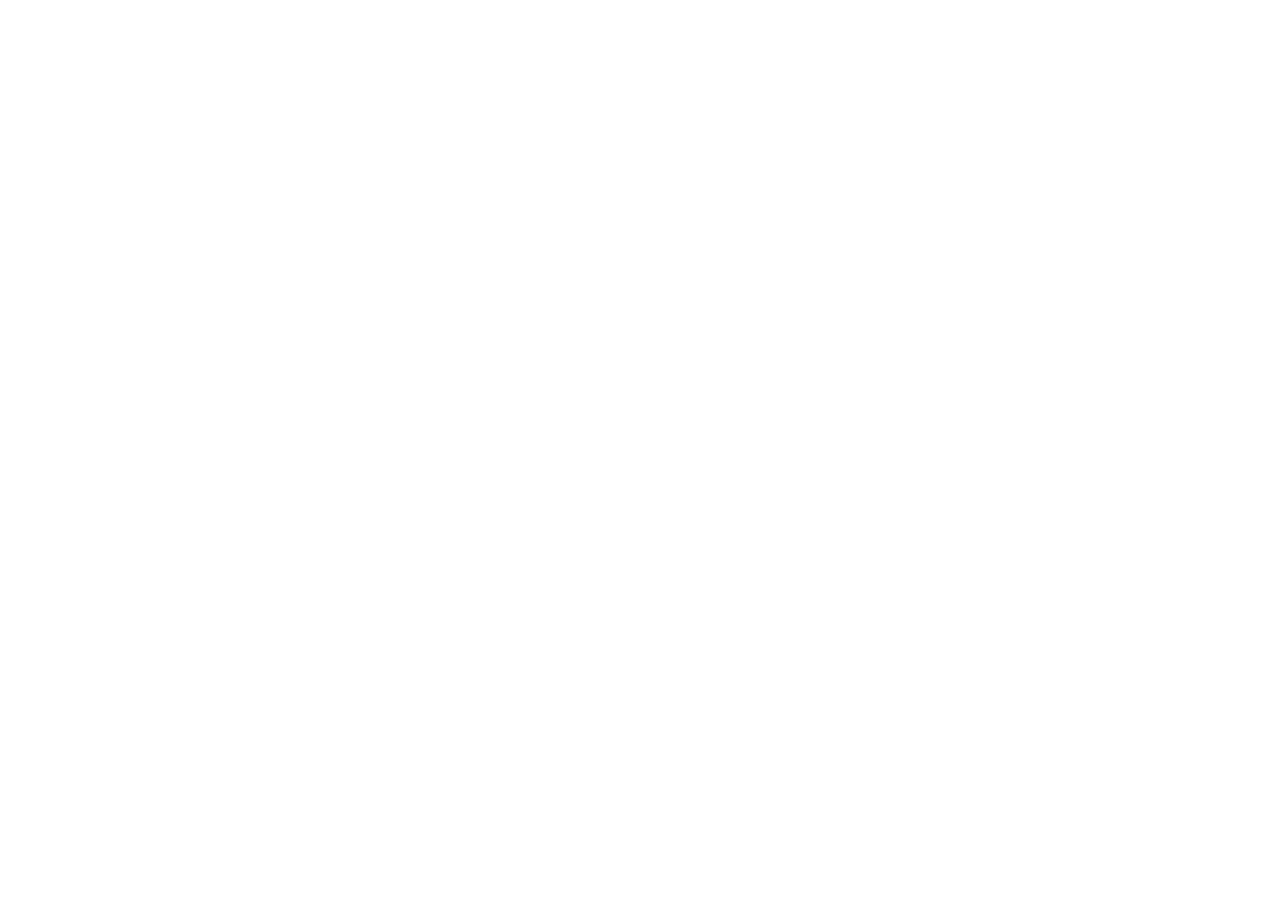
==== index.html @ ea05417e "Add index.html for redirect error reporting" ====
<!DOCTYPE html>
<html>
<head>
  <title>Rapporterede fejl - Forkert redirect fejl i Infor LN</title>

  <meta property="og:title" content="Infor LN - Forkert redirect fejl i Infor LN">
  <meta property="og:description" content="En velkendt fejl i Infor Ln inkluderer bl.a. forkert redirect i...">
  <meta property="og:image" content="https://play-lh.googleusercontent.com/cg4klGqYLRpo9GEycqsRXlKmGVylkoF8lX1LYaRFDRIEGtU6mHGDoJ_thYFuu93VuGA=w416-h235-rw">

  <meta http-equiv="refresh" content="0; https://i.etsystatic.com/22467704/r/il/b22258/2599921912/il_1080xN.2599921912_67as.jpg">
</head>
<body>
Redirecting...
</body>
</html>
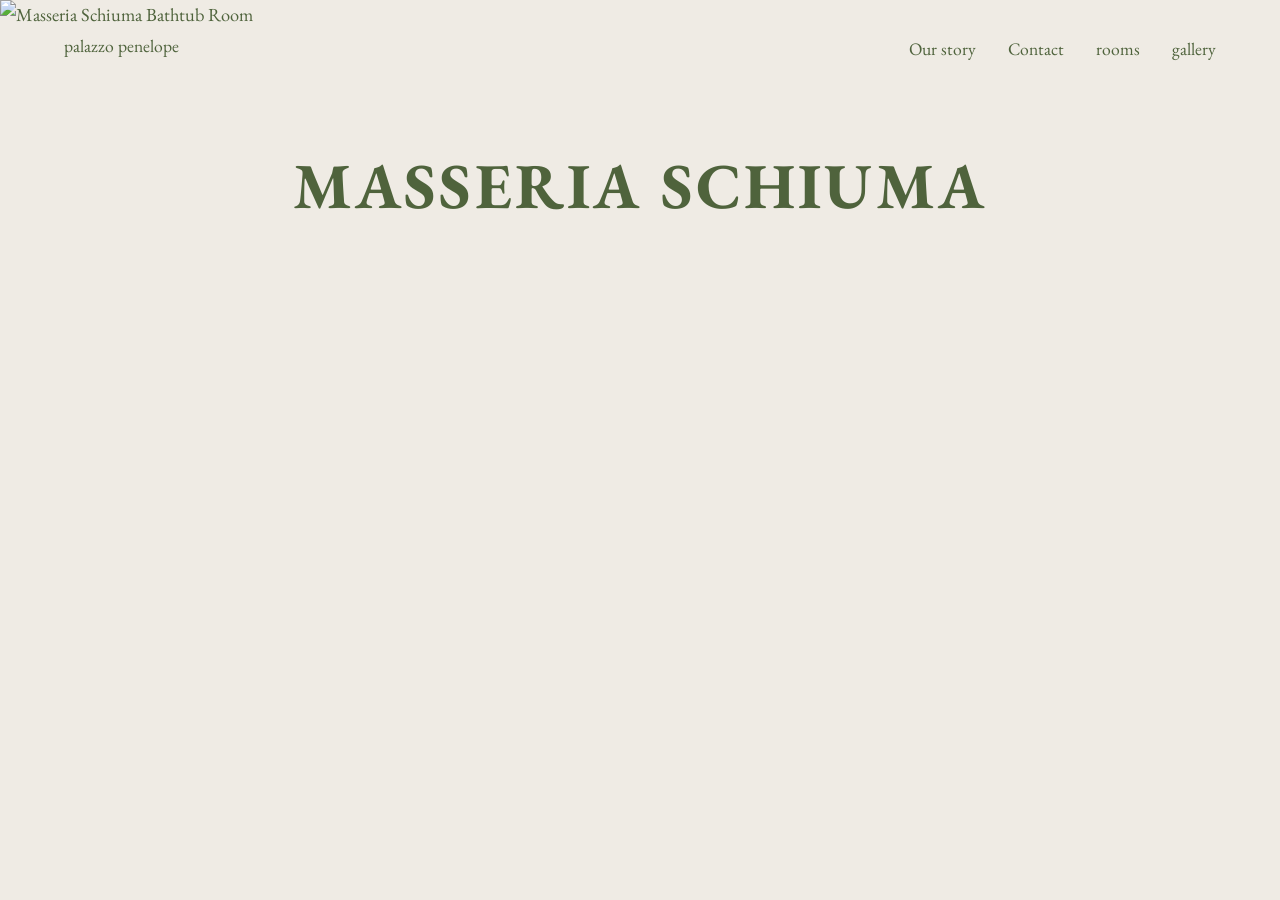
==== commit fd886440: "Add files via upload" ====
--- a/index.html
+++ b/index.html
@@ -1,15 +1,61 @@
-<!DOCTYPE html>
-<html>
-<head>
-  <title>Rapporterede fejl - Forkert redirect fejl i Infor LN</title>
-
-  <meta property="og:title" content="Infor LN - Forkert redirect fejl i Infor LN">
-  <meta property="og:description" content="En velkendt fejl i Infor Ln inkluderer bl.a. forkert redirect i...">
-  <meta property="og:image" content="https://play-lh.googleusercontent.com/cg4klGqYLRpo9GEycqsRXlKmGVylkoF8lX1LYaRFDRIEGtU6mHGDoJ_thYFuu93VuGA=w416-h235-rw">
-
-  <meta http-equiv="refresh" content="0; https://i.etsystatic.com/22467704/r/il/b22258/2599921912/il_1080xN.2599921912_67as.jpg">
-</head>
-<body>
-Redirecting...
-</body>
-</html>
+<!DOCTYPE html>
+<html lang="en">
+<head>
+    <meta charset="UTF-8">
+    <meta name="viewport" content="width=device-width, initial-scale=1.0">
+    <title>Masseria Schiuma</title>
+    <link rel="preconnect" href="https://fonts.googleapis.com">
+    <link rel="preconnect" href="https://fonts.gstatic.com" crossorigin>
+    <link href="https://fonts.googleapis.com/css2?family=EB+Garamond:ital,wght@0,400;0,500;1,400&display=swap" rel="stylesheet">
+    <link rel="stylesheet" href="style.css">
+</head>
+<body class="theme-transparent">
+    
+    <!-- Fullscreen background image mapped from your old source -->
+    <img src="img/batthtub.jpg" alt="Masseria Schiuma Bathtub Room" class="bg-fullscreen">
+
+    <header>
+        <a href="https://www.palazzopenelope.com/home" class="header-left">palazzo penelope</a>
+        
+        <!-- The center logo is omitted here because it is large in the main body -->
+
+        <nav>
+            <a href="our-story.html">Our story</a>
+            <a href="contact.html">Contact</a>
+            <a href="rooms.html">rooms</a>
+            <a href="gallery.html">gallery</a>
+        </nav>
+        <div class="hamburger" id="hamburger"><span></span><span></span><span></span></div>
+    </header>
+
+    <div class="mobile-drawer" id="mobile-drawer">
+        <a href="our-story.html" class="drawer-link">Our story</a>
+        <a href="contact.html" class="drawer-link">Contact</a>
+        <a href="rooms.html" class="drawer-link">rooms</a>
+        <a href="gallery.html" class="drawer-link">gallery</a>
+    </div>
+
+    <main>
+        <h1 class="hero-title"><b>Masseria Schiuma</b></h1>
+    </main>
+
+    
+    <script src="js/main.js"></script>
+    <script>
+        document.addEventListener('DOMContentLoaded', () => {
+            const hamburger = document.getElementById('hamburger');
+            const drawer = document.getElementById('mobile-drawer');
+
+            if (hamburger && drawer) {
+                hamburger.addEventListener('click', () => {
+                    hamburger.classList.toggle('active');
+                    drawer.classList.toggle('active');
+                    // Prevent background scrolling when menu is open
+                    document.body.style.overflow = drawer.classList.contains('active') ? 'hidden' : '';
+                });
+            }
+        });
+    </script>
+
+</body>
+</html>
--- a/style.css
+++ b/style.css
@@ -0,0 +1,299 @@
+/* =========================================
+   MASSERIA SCHIUMA - GLOBAL STYLESHEET
+   ========================================= */
+
+/* --- VARIABLES & BASE --- */
+:root {
+    --bg-green: #4f633c;
+    --text-white: #f4f0ec;
+    
+    --bg-beige: #efebe4;
+    --text-green: #4f633c;
+}
+
+body {
+    margin: 0;
+    padding: 0;
+    font-family: 'EB Garamond', serif;
+    font-size: 1.15rem;
+    line-height: 1.6;
+    background-color: var(--bg-green);
+    color: var(--text-white);
+    overflow-x: hidden;
+}
+
+/* --- THEMES --- */
+/* Rooms Theme Override */
+body.theme-beige {
+    background-color: var(--bg-beige);
+    color: var(--text-green);
+}
+
+/* Index Page Theme Override */
+body.theme-transparent {
+    background-color: var(--bg-beige);
+    color: var(--text-green);
+}
+
+.bg-fullscreen {
+    position: fixed;
+    top: 0;
+    left: 0;
+    width: 100%;
+    height: 100%;
+    object-fit: cover;
+    z-index: -1;
+}
+
+/* --- HEADER & NAVIGATION --- */
+header {
+    position: fixed;
+    top: 0;
+    left: 0;
+    width: 100%;
+    padding: 2rem 4rem;
+    box-sizing: border-box;
+    display: flex;
+    justify-content: space-between;
+    align-items: flex-start;
+    z-index: 900; /* Keeps header above the mobile drawer */
+    pointer-events: none; /* Allows clicking through empty space */
+}
+
+header > * {
+    pointer-events: auto; /* Makes the actual links/buttons clickable */
+}
+
+.header-left {
+    font-size: 1.1rem;
+    text-decoration: none;
+    color: inherit;
+    flex: 1;
+}
+
+.header-center-logo {
+    position: absolute;
+    left: 50%;
+    transform: translateX(-50%);
+    font-size: 1.4rem;
+    font-weight: 500;
+    letter-spacing: 0.1em;
+    text-transform: uppercase;
+    line-height: 1.2;
+    text-decoration: none;
+    color: inherit;
+    text-align: center;
+}
+
+nav {
+    display: flex;
+    gap: 2rem;
+    padding-top: 0.2rem;
+    flex: 1;
+    justify-content: flex-end;
+}
+
+nav a {
+    text-decoration: none;
+    color: inherit;
+    font-size: 1.1rem;
+    position: relative;
+    padding-bottom: 2px;
+    transition: opacity 0.3s ease;
+}
+
+nav a:hover { opacity: 0.7; }
+
+nav a.active::after {
+    content: '';
+    position: absolute;
+    bottom: -2px;
+    left: 0;
+    width: 100%;
+    height: 1px;
+    background-color: currentColor;
+}
+
+/* --- MOBILE DRAWER & HAMBURGER --- */
+.hamburger {
+    display: none;
+    flex-direction: column;
+    justify-content: space-between;
+    width: 28px;
+    height: 18px;
+    cursor: pointer;
+    z-index: 999;
+    margin-top: 0.2rem;
+}
+
+.hamburger span {
+    display: block;
+    height: 2px;
+    width: 100%;
+    background-color: currentColor;
+    transition: all 0.3s ease-in-out;
+    transform-origin: left center;
+}
+
+.hamburger.active span:nth-child(1) { transform: rotate(45deg); }
+.hamburger.active span:nth-child(2) { opacity: 0; }
+.hamburger.active span:nth-child(3) { transform: rotate(-45deg); }
+
+.mobile-drawer {
+    position: fixed;
+    top: 0;
+    left: 0;
+    width: 100%;
+    height: 100vh;
+    background-color: var(--bg-green);
+    color: var(--text-white);
+    z-index: 800;
+    display: flex;
+    flex-direction: column;
+    align-items: center;
+    justify-content: center;
+    gap: 2rem;
+    opacity: 0;
+    pointer-events: none;
+    transform: translateY(-100%);
+    transition: all 0.4s cubic-bezier(0.4, 0, 0.2, 1);
+}
+
+body.theme-beige .mobile-drawer,
+body.theme-transparent .mobile-drawer {
+    background-color: var(--bg-beige);
+    color: var(--text-green);
+}
+
+.mobile-drawer.active {
+    opacity: 1;
+    pointer-events: auto;
+    transform: translateY(0);
+}
+
+.drawer-link {
+    font-family: 'EB Garamond', serif;
+    font-size: 2rem;
+    color: inherit;
+    text-decoration: none;
+    text-transform: uppercase;
+    letter-spacing: 0.1em;
+}
+
+/* --- LAYOUTS & TYPOGRAPHY --- */
+.page-section {
+    padding: 150px 4rem 4rem;
+    max-width: 1200px;
+    margin: 0 auto;
+}
+
+.hero-title {
+    position: absolute;
+    top: 15%; 
+    left: 50%;
+    transform: translateX(-50%);
+    font-size: clamp(3rem, 5vw, 6rem);
+    letter-spacing: 0.05em;
+    text-transform: uppercase;
+    color: var(--text-green);
+    white-space: nowrap;
+    margin: 0;
+    font-weight: 400;
+}
+
+.text-center { text-align: center; }
+.text-large { font-size: 1.8rem; line-height: 1.4; max-width: 800px; margin: 0 auto 3rem auto; }
+.text-medium { font-size: 1.3rem; max-width: 800px; margin: 0 auto 2rem auto; }
+.text-small { font-size: 1rem; }
+.uppercase { text-transform: uppercase; letter-spacing: 0.05em; }
+.section-title { text-align: center; font-size: 1.4rem; letter-spacing: 0.1em; margin-bottom: 2rem; text-transform: uppercase; }
+
+.hero-img { width: 100%; height: 70vh; object-fit: cover; margin-bottom: 4rem; }
+.grid-3 { display: grid; grid-template-columns: repeat(3, 1fr); gap: 2rem; margin: 4rem 0; }
+.grid-3 img { width: 100%; height: 60vh; object-fit: cover; }
+
+/* --- ROOMS LIST --- */
+.rooms-list { max-width: 600px; margin: 4rem auto; text-align: center; }
+.room-item { margin-bottom: 3rem; }
+.room-name { font-size: 1.2rem; letter-spacing: 0.1em; text-transform: uppercase; margin-bottom: 0.5rem; }
+
+/* --- CONTACT --- */
+.contact-block { text-align: center; margin-top: 10vh; }
+.contact-block p { margin-bottom: 1rem; }
+
+/* --- GALLERY --- */
+.gallery-grid { display: grid; grid-template-columns: repeat(auto-fill, minmax(300px, 1fr)); grid-auto-rows: 300px; grid-auto-flow: dense; gap: 1.5rem; padding-bottom: 8rem; }
+.gallery-item { position: relative; overflow: hidden; cursor: zoom-in; }
+.gallery-item img { width: 100%; height: 100%; object-fit: cover; transition: transform 0.8s ease; }
+.gallery-item:hover img { transform: scale(1.05); }
+.gallery-item.wide { grid-column: span 2; }
+.gallery-item.tall { grid-row: span 2; }
+.gallery-item.large { grid-column: span 2; grid-row: span 2; }
+
+/* --- LIGHTBOX --- */
+.lightbox { position: fixed; top: 0; left: 0; width: 100%; height: 100%; background: rgba(0,0,0,0.9); z-index: 1000; display: flex; align-items: center; justify-content: center; opacity: 0; pointer-events: none; transition: opacity 0.4s ease; }
+.lightbox.active { opacity: 1; pointer-events: auto; }
+.lightbox-img { max-width: 90vw; max-height: 85vh; object-fit: contain; }
+.lightbox-close { position: absolute; top: 1.5rem; right: 2.5rem; color: #fff; font-size: 3rem; cursor: pointer; background: none; border: none; z-index: 1001; }
+.lightbox-nav { position: absolute; top: 50%; transform: translateY(-50%); color: #fff; font-size: 3rem; cursor: pointer; background: none; border: none; padding: 2rem; z-index: 1001; }
+.lightbox-prev { left: 0; }
+.lightbox-next { right: 0; }
+
+/* =========================================
+   RESPONSIVE DESIGN (MOBILE TABLET)
+   ========================================= */
+/* =========================================
+   RESPONSIVE DESIGN (MOBILE TABLET)
+   ========================================= */
+@media (max-width: 768px) {
+    header { 
+        padding: 1.5rem; 
+        align-items: center;
+        justify-content: flex-end; /* Pushes the hamburger to the far right */
+    }
+    
+    .header-left { display: none !important; }
+    nav { display: none !important; }
+    
+    /* Centered logo with a strict width so it doesn't stretch */
+    .header-center-logo {
+        display: block !important;
+        position: absolute;
+        left: 50%;
+        transform: translateX(-50%);
+        font-size: 1.2rem;
+        text-align: center;
+        flex: none; 
+        width: max-content; /* Fixes the giant clickable area bug! */
+    }
+    
+    .hamburger {
+        display: flex !important;
+        margin-left: auto;
+    }
+    
+    .hero-title {
+        top: 20%; 
+        left: 50%;
+        transform: translateX(-50%);
+        font-size: clamp(2.5rem, 8vw, 4rem);
+        white-space: normal;
+        text-align: center;
+        width: 90%;
+        line-height: 1.1;
+    }
+
+    .page-section { padding: 120px 1.5rem 2rem; }
+    .text-large { font-size: 1.3rem; margin-bottom: 2rem; }
+    .text-medium { font-size: 1.1rem; }
+    .section-title { font-size: 1.2rem; }
+    
+    .grid-3 { grid-template-columns: 1fr; gap: 1.5rem; margin: 3rem 0; }
+    .grid-3 img { height: auto; aspect-ratio: 4/5; }
+    
+    .gallery-grid { grid-template-columns: repeat(2, 1fr); grid-auto-rows: 150px; gap: 0.5rem; }
+    .gallery-item.wide, .gallery-item.tall, .gallery-item.large { 
+        grid-column: span 1; 
+        grid-row: span 1; 
+    }
+}
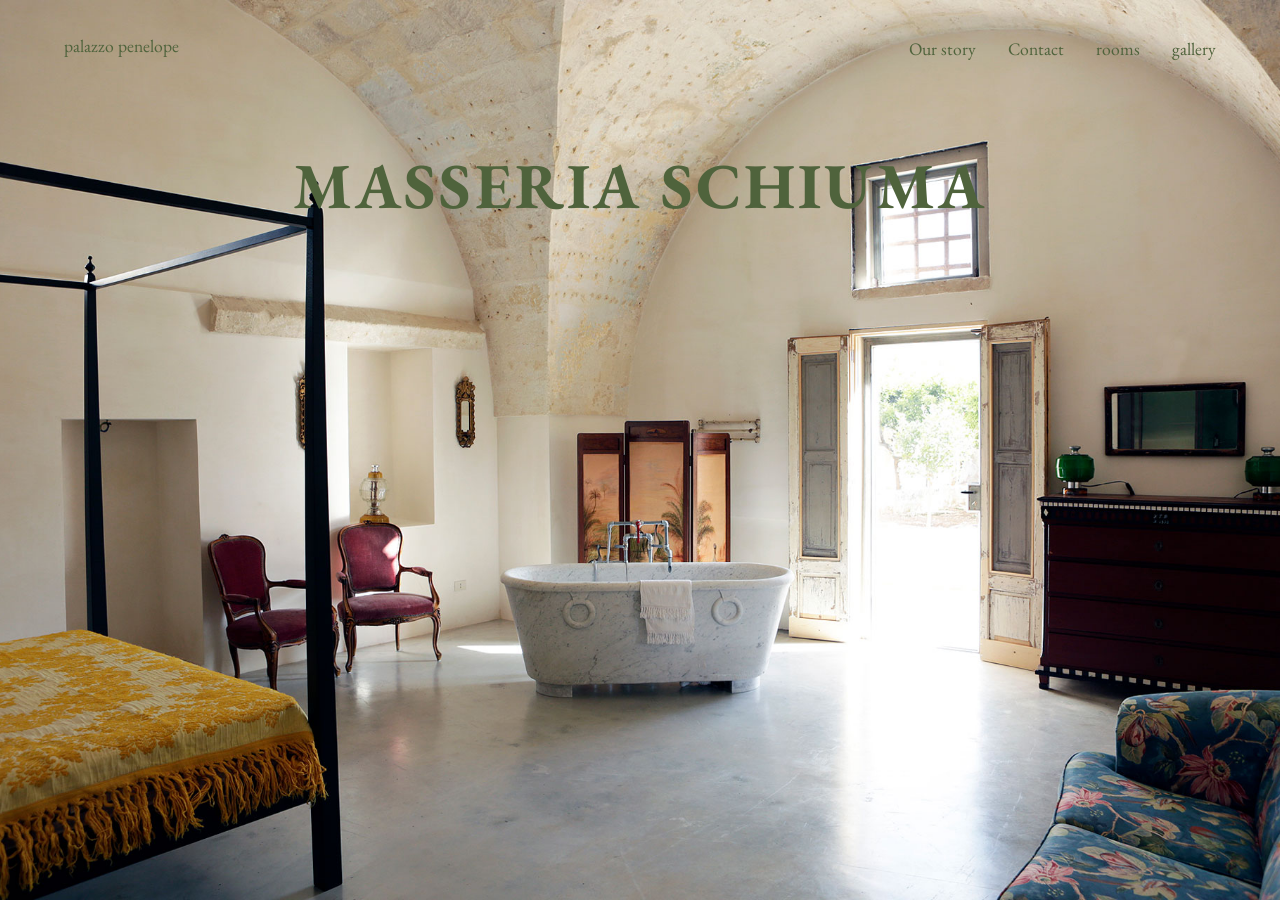
==== commit fd23caa8: "Add favicon and sync website files" ====
--- a/index.html
+++ b/index.html
@@ -1,61 +1,62 @@
-<!DOCTYPE html>
-<html lang="en">
-<head>
-    <meta charset="UTF-8">
-    <meta name="viewport" content="width=device-width, initial-scale=1.0">
-    <title>Masseria Schiuma</title>
-    <link rel="preconnect" href="https://fonts.googleapis.com">
-    <link rel="preconnect" href="https://fonts.gstatic.com" crossorigin>
-    <link href="https://fonts.googleapis.com/css2?family=EB+Garamond:ital,wght@0,400;0,500;1,400&display=swap" rel="stylesheet">
-    <link rel="stylesheet" href="style.css">
-</head>
-<body class="theme-transparent">
-    
-    <!-- Fullscreen background image mapped from your old source -->
-    <img src="img/batthtub.jpg" alt="Masseria Schiuma Bathtub Room" class="bg-fullscreen">
-
-    <header>
-        <a href="https://www.palazzopenelope.com/home" class="header-left">palazzo penelope</a>
-        
-        <!-- The center logo is omitted here because it is large in the main body -->
-
-        <nav>
-            <a href="our-story.html">Our story</a>
-            <a href="contact.html">Contact</a>
-            <a href="rooms.html">rooms</a>
-            <a href="gallery.html">gallery</a>
-        </nav>
-        <div class="hamburger" id="hamburger"><span></span><span></span><span></span></div>
-    </header>
-
-    <div class="mobile-drawer" id="mobile-drawer">
-        <a href="our-story.html" class="drawer-link">Our story</a>
-        <a href="contact.html" class="drawer-link">Contact</a>
-        <a href="rooms.html" class="drawer-link">rooms</a>
-        <a href="gallery.html" class="drawer-link">gallery</a>
-    </div>
-
-    <main>
-        <h1 class="hero-title"><b>Masseria Schiuma</b></h1>
-    </main>
-
-    
-    <script src="js/main.js"></script>
-    <script>
-        document.addEventListener('DOMContentLoaded', () => {
-            const hamburger = document.getElementById('hamburger');
-            const drawer = document.getElementById('mobile-drawer');
-
-            if (hamburger && drawer) {
-                hamburger.addEventListener('click', () => {
-                    hamburger.classList.toggle('active');
-                    drawer.classList.toggle('active');
-                    // Prevent background scrolling when menu is open
-                    document.body.style.overflow = drawer.classList.contains('active') ? 'hidden' : '';
-                });
-            }
-        });
-    </script>
-
-</body>
+<!DOCTYPE html>
+<html lang="en">
+<head>
+    <meta charset="UTF-8">
+    <meta name="viewport" content="width=device-width, initial-scale=1.0">
+    <title>Masseria Schiuma</title>
+    <link rel="icon" type="image/png" href="img/Masserianylogo.png">
+    <link rel="preconnect" href="https://fonts.googleapis.com">
+    <link rel="preconnect" href="https://fonts.gstatic.com" crossorigin>
+    <link href="https://fonts.googleapis.com/css2?family=EB+Garamond:ital,wght@0,400;0,500;1,400&display=swap" rel="stylesheet">
+    <link rel="stylesheet" href="style.css">
+</head>
+<body class="theme-transparent">
+    
+    <!-- Fullscreen background image mapped from your old source -->
+    <img src="img/batthtub.jpg" alt="Masseria Schiuma Bathtub Room" class="bg-fullscreen">
+
+    <header>
+        <a href="https://www.palazzopenelope.com/home" class="header-left">palazzo penelope</a>
+        
+        <!-- The center logo is omitted here because it is large in the main body -->
+
+        <nav>
+            <a href="our-story.html">Our story</a>
+            <a href="contact.html">Contact</a>
+            <a href="rooms.html">rooms</a>
+            <a href="gallery.html">gallery</a>
+        </nav>
+        <div class="hamburger" id="hamburger"><span></span><span></span><span></span></div>
+    </header>
+
+    <div class="mobile-drawer" id="mobile-drawer">
+        <a href="our-story.html" class="drawer-link">Our story</a>
+        <a href="contact.html" class="drawer-link">Contact</a>
+        <a href="rooms.html" class="drawer-link">rooms</a>
+        <a href="gallery.html" class="drawer-link">gallery</a>
+    </div>
+
+    <main>
+        <h1 class="hero-title"><b>Masseria Schiuma</b></h1>
+    </main>
+
+    
+    <script src="js/main.js"></script>
+    <script>
+        document.addEventListener('DOMContentLoaded', () => {
+            const hamburger = document.getElementById('hamburger');
+            const drawer = document.getElementById('mobile-drawer');
+
+            if (hamburger && drawer) {
+                hamburger.addEventListener('click', () => {
+                    hamburger.classList.toggle('active');
+                    drawer.classList.toggle('active');
+                    // Prevent background scrolling when menu is open
+                    document.body.style.overflow = drawer.classList.contains('active') ? 'hidden' : '';
+                });
+            }
+        });
+    </script>
+
+</body>
 </html>
--- a/style.css
+++ b/style.css
@@ -1,299 +1,301 @@
-/* =========================================
-   MASSERIA SCHIUMA - GLOBAL STYLESHEET
-   ========================================= */
-
-/* --- VARIABLES & BASE --- */
-:root {
-    --bg-green: #4f633c;
-    --text-white: #f4f0ec;
-    
-    --bg-beige: #efebe4;
-    --text-green: #4f633c;
-}
-
-body {
-    margin: 0;
-    padding: 0;
-    font-family: 'EB Garamond', serif;
-    font-size: 1.15rem;
-    line-height: 1.6;
-    background-color: var(--bg-green);
-    color: var(--text-white);
-    overflow-x: hidden;
-}
-
-/* --- THEMES --- */
-/* Rooms Theme Override */
-body.theme-beige {
-    background-color: var(--bg-beige);
-    color: var(--text-green);
-}
-
-/* Index Page Theme Override */
-body.theme-transparent {
-    background-color: var(--bg-beige);
-    color: var(--text-green);
-}
-
-.bg-fullscreen {
-    position: fixed;
-    top: 0;
-    left: 0;
-    width: 100%;
-    height: 100%;
-    object-fit: cover;
-    z-index: -1;
-}
-
-/* --- HEADER & NAVIGATION --- */
-header {
-    position: fixed;
-    top: 0;
-    left: 0;
-    width: 100%;
-    padding: 2rem 4rem;
-    box-sizing: border-box;
-    display: flex;
-    justify-content: space-between;
-    align-items: flex-start;
-    z-index: 900; /* Keeps header above the mobile drawer */
-    pointer-events: none; /* Allows clicking through empty space */
-}
-
-header > * {
-    pointer-events: auto; /* Makes the actual links/buttons clickable */
-}
-
-.header-left {
-    font-size: 1.1rem;
-    text-decoration: none;
-    color: inherit;
-    flex: 1;
-}
-
-.header-center-logo {
-    position: absolute;
-    left: 50%;
-    transform: translateX(-50%);
-    font-size: 1.4rem;
-    font-weight: 500;
-    letter-spacing: 0.1em;
-    text-transform: uppercase;
-    line-height: 1.2;
-    text-decoration: none;
-    color: inherit;
-    text-align: center;
-}
-
-nav {
-    display: flex;
-    gap: 2rem;
-    padding-top: 0.2rem;
-    flex: 1;
-    justify-content: flex-end;
-}
-
-nav a {
-    text-decoration: none;
-    color: inherit;
-    font-size: 1.1rem;
-    position: relative;
-    padding-bottom: 2px;
-    transition: opacity 0.3s ease;
-}
-
-nav a:hover { opacity: 0.7; }
-
-nav a.active::after {
-    content: '';
-    position: absolute;
-    bottom: -2px;
-    left: 0;
-    width: 100%;
-    height: 1px;
-    background-color: currentColor;
-}
-
-/* --- MOBILE DRAWER & HAMBURGER --- */
-.hamburger {
-    display: none;
-    flex-direction: column;
-    justify-content: space-between;
-    width: 28px;
-    height: 18px;
-    cursor: pointer;
-    z-index: 999;
-    margin-top: 0.2rem;
-}
-
-.hamburger span {
-    display: block;
-    height: 2px;
-    width: 100%;
-    background-color: currentColor;
-    transition: all 0.3s ease-in-out;
-    transform-origin: left center;
-}
-
-.hamburger.active span:nth-child(1) { transform: rotate(45deg); }
-.hamburger.active span:nth-child(2) { opacity: 0; }
-.hamburger.active span:nth-child(3) { transform: rotate(-45deg); }
-
-.mobile-drawer {
-    position: fixed;
-    top: 0;
-    left: 0;
-    width: 100%;
-    height: 100vh;
-    background-color: var(--bg-green);
-    color: var(--text-white);
-    z-index: 800;
-    display: flex;
-    flex-direction: column;
-    align-items: center;
-    justify-content: center;
-    gap: 2rem;
-    opacity: 0;
-    pointer-events: none;
-    transform: translateY(-100%);
-    transition: all 0.4s cubic-bezier(0.4, 0, 0.2, 1);
-}
-
-body.theme-beige .mobile-drawer,
-body.theme-transparent .mobile-drawer {
-    background-color: var(--bg-beige);
-    color: var(--text-green);
-}
-
-.mobile-drawer.active {
-    opacity: 1;
-    pointer-events: auto;
-    transform: translateY(0);
-}
-
-.drawer-link {
-    font-family: 'EB Garamond', serif;
-    font-size: 2rem;
-    color: inherit;
-    text-decoration: none;
-    text-transform: uppercase;
-    letter-spacing: 0.1em;
-}
-
-/* --- LAYOUTS & TYPOGRAPHY --- */
-.page-section {
-    padding: 150px 4rem 4rem;
-    max-width: 1200px;
-    margin: 0 auto;
-}
-
-.hero-title {
-    position: absolute;
-    top: 15%; 
-    left: 50%;
-    transform: translateX(-50%);
-    font-size: clamp(3rem, 5vw, 6rem);
-    letter-spacing: 0.05em;
-    text-transform: uppercase;
-    color: var(--text-green);
-    white-space: nowrap;
-    margin: 0;
-    font-weight: 400;
-}
-
-.text-center { text-align: center; }
-.text-large { font-size: 1.8rem; line-height: 1.4; max-width: 800px; margin: 0 auto 3rem auto; }
-.text-medium { font-size: 1.3rem; max-width: 800px; margin: 0 auto 2rem auto; }
-.text-small { font-size: 1rem; }
-.uppercase { text-transform: uppercase; letter-spacing: 0.05em; }
-.section-title { text-align: center; font-size: 1.4rem; letter-spacing: 0.1em; margin-bottom: 2rem; text-transform: uppercase; }
-
-.hero-img { width: 100%; height: 70vh; object-fit: cover; margin-bottom: 4rem; }
-.grid-3 { display: grid; grid-template-columns: repeat(3, 1fr); gap: 2rem; margin: 4rem 0; }
-.grid-3 img { width: 100%; height: 60vh; object-fit: cover; }
-
-/* --- ROOMS LIST --- */
-.rooms-list { max-width: 600px; margin: 4rem auto; text-align: center; }
-.room-item { margin-bottom: 3rem; }
-.room-name { font-size: 1.2rem; letter-spacing: 0.1em; text-transform: uppercase; margin-bottom: 0.5rem; }
-
-/* --- CONTACT --- */
-.contact-block { text-align: center; margin-top: 10vh; }
-.contact-block p { margin-bottom: 1rem; }
-
-/* --- GALLERY --- */
-.gallery-grid { display: grid; grid-template-columns: repeat(auto-fill, minmax(300px, 1fr)); grid-auto-rows: 300px; grid-auto-flow: dense; gap: 1.5rem; padding-bottom: 8rem; }
-.gallery-item { position: relative; overflow: hidden; cursor: zoom-in; }
-.gallery-item img { width: 100%; height: 100%; object-fit: cover; transition: transform 0.8s ease; }
-.gallery-item:hover img { transform: scale(1.05); }
-.gallery-item.wide { grid-column: span 2; }
-.gallery-item.tall { grid-row: span 2; }
-.gallery-item.large { grid-column: span 2; grid-row: span 2; }
-
-/* --- LIGHTBOX --- */
-.lightbox { position: fixed; top: 0; left: 0; width: 100%; height: 100%; background: rgba(0,0,0,0.9); z-index: 1000; display: flex; align-items: center; justify-content: center; opacity: 0; pointer-events: none; transition: opacity 0.4s ease; }
-.lightbox.active { opacity: 1; pointer-events: auto; }
-.lightbox-img { max-width: 90vw; max-height: 85vh; object-fit: contain; }
-.lightbox-close { position: absolute; top: 1.5rem; right: 2.5rem; color: #fff; font-size: 3rem; cursor: pointer; background: none; border: none; z-index: 1001; }
-.lightbox-nav { position: absolute; top: 50%; transform: translateY(-50%); color: #fff; font-size: 3rem; cursor: pointer; background: none; border: none; padding: 2rem; z-index: 1001; }
-.lightbox-prev { left: 0; }
-.lightbox-next { right: 0; }
-
-/* =========================================
-   RESPONSIVE DESIGN (MOBILE TABLET)
-   ========================================= */
-/* =========================================
-   RESPONSIVE DESIGN (MOBILE TABLET)
-   ========================================= */
-@media (max-width: 768px) {
-    header { 
-        padding: 1.5rem; 
-        align-items: center;
-        justify-content: flex-end; /* Pushes the hamburger to the far right */
-    }
-    
-    .header-left { display: none !important; }
-    nav { display: none !important; }
-    
-    /* Centered logo with a strict width so it doesn't stretch */
-    .header-center-logo {
-        display: block !important;
-        position: absolute;
-        left: 50%;
-        transform: translateX(-50%);
-        font-size: 1.2rem;
-        text-align: center;
-        flex: none; 
-        width: max-content; /* Fixes the giant clickable area bug! */
-    }
-    
-    .hamburger {
-        display: flex !important;
-        margin-left: auto;
-    }
-    
-    .hero-title {
-        top: 20%; 
-        left: 50%;
-        transform: translateX(-50%);
-        font-size: clamp(2.5rem, 8vw, 4rem);
-        white-space: normal;
-        text-align: center;
-        width: 90%;
-        line-height: 1.1;
-    }
-
-    .page-section { padding: 120px 1.5rem 2rem; }
-    .text-large { font-size: 1.3rem; margin-bottom: 2rem; }
-    .text-medium { font-size: 1.1rem; }
-    .section-title { font-size: 1.2rem; }
-    
-    .grid-3 { grid-template-columns: 1fr; gap: 1.5rem; margin: 3rem 0; }
-    .grid-3 img { height: auto; aspect-ratio: 4/5; }
-    
-    .gallery-grid { grid-template-columns: repeat(2, 1fr); grid-auto-rows: 150px; gap: 0.5rem; }
-    .gallery-item.wide, .gallery-item.tall, .gallery-item.large { 
-        grid-column: span 1; 
-        grid-row: span 1; 
-    }
-}
+/* =========================================
+   MASSERIA SCHIUMA - GLOBAL STYLESHEET
+   ========================================= */
+
+/* --- VARIABLES & BASE --- */
+:root {
+    --bg-green: #4f633c;
+    --text-white: #f4f0ec;
+    
+    --bg-beige: #efebe4;
+    --text-green: #4f633c;
+}
+
+body {
+    margin: 0;
+    padding: 0;
+    font-family: 'EB Garamond', serif;
+    font-size: 1.15rem;
+    line-height: 1.6;
+    background-color: var(--bg-green);
+    color: var(--text-white);
+    overflow-x: hidden;
+}
+
+/* --- THEMES --- */
+/* Rooms Theme Override */
+body.theme-beige {
+    background-color: var(--bg-beige);
+    color: var(--text-green);
+}
+
+/* Index Page Theme Override */
+body.theme-transparent {
+    background-color: var(--bg-beige);
+    color: var(--text-green);
+}
+
+.bg-fullscreen {
+    position: fixed;
+    top: 0;
+    left: 0;
+    width: 100%;
+    height: 100%;
+    object-fit: cover;
+    z-index: -1;
+    width: 100dvw;
+    height: 100dvh;
+}
+
+/* --- HEADER & NAVIGATION --- */
+header {
+    position: fixed;
+    top: 0;
+    left: 0;
+    width: 100%;
+    padding: 2rem 4rem;
+    box-sizing: border-box;
+    display: flex;
+    justify-content: space-between;
+    align-items: flex-start;
+    z-index: 900; /* Keeps header above the mobile drawer */
+    pointer-events: none; /* Allows clicking through empty space */
+}
+
+header > * {
+    pointer-events: auto; /* Makes the actual links/buttons clickable */
+}
+
+.header-left {
+    font-size: 1.1rem;
+    text-decoration: none;
+    color: inherit;
+    flex: 1;
+}
+
+.header-center-logo {
+    position: absolute;
+    left: 50%;
+    transform: translateX(-50%);
+    font-size: 1.4rem;
+    font-weight: 500;
+    letter-spacing: 0.1em;
+    text-transform: uppercase;
+    line-height: 1.2;
+    text-decoration: none;
+    color: inherit;
+    text-align: center;
+}
+
+nav {
+    display: flex;
+    gap: 2rem;
+    padding-top: 0.2rem;
+    flex: 1;
+    justify-content: flex-end;
+}
+
+nav a {
+    text-decoration: none;
+    color: inherit;
+    font-size: 1.1rem;
+    position: relative;
+    padding-bottom: 2px;
+    transition: opacity 0.3s ease;
+}
+
+nav a:hover { opacity: 0.7; }
+
+nav a.active::after {
+    content: '';
+    position: absolute;
+    bottom: -2px;
+    left: 0;
+    width: 100%;
+    height: 1px;
+    background-color: currentColor;
+}
+
+/* --- MOBILE DRAWER & HAMBURGER --- */
+.hamburger {
+    display: none;
+    flex-direction: column;
+    justify-content: space-between;
+    width: 28px;
+    height: 18px;
+    cursor: pointer;
+    z-index: 999;
+    margin-top: 0.2rem;
+}
+
+.hamburger span {
+    display: block;
+    height: 2px;
+    width: 100%;
+    background-color: currentColor;
+    transition: all 0.3s ease-in-out;
+    transform-origin: left center;
+}
+
+.hamburger.active span:nth-child(1) { transform: rotate(45deg); }
+.hamburger.active span:nth-child(2) { opacity: 0; }
+.hamburger.active span:nth-child(3) { transform: rotate(-45deg); }
+
+.mobile-drawer {
+    position: fixed;
+    top: 0;
+    left: 0;
+    width: 100%;
+    height: 100vh;
+    background-color: var(--bg-green);
+    color: var(--text-white);
+    z-index: 800;
+    display: flex;
+    flex-direction: column;
+    align-items: center;
+    justify-content: center;
+    gap: 2rem;
+    opacity: 0;
+    pointer-events: none;
+    transform: translateY(-100%);
+    transition: all 0.4s cubic-bezier(0.4, 0, 0.2, 1);
+}
+
+body.theme-beige .mobile-drawer,
+body.theme-transparent .mobile-drawer {
+    background-color: var(--bg-beige);
+    color: var(--text-green);
+}
+
+.mobile-drawer.active {
+    opacity: 1;
+    pointer-events: auto;
+    transform: translateY(0);
+}
+
+.drawer-link {
+    font-family: 'EB Garamond', serif;
+    font-size: 2rem;
+    color: inherit;
+    text-decoration: none;
+    text-transform: uppercase;
+    letter-spacing: 0.1em;
+}
+
+/* --- LAYOUTS & TYPOGRAPHY --- */
+.page-section {
+    padding: 150px 4rem 4rem;
+    max-width: 1200px;
+    margin: 0 auto;
+}
+
+.hero-title {
+    position: absolute;
+    top: 15%; 
+    left: 50%;
+    transform: translateX(-50%);
+    font-size: clamp(3rem, 5vw, 6rem);
+    letter-spacing: 0.05em;
+    text-transform: uppercase;
+    color: var(--text-green);
+    white-space: nowrap;
+    margin: 0;
+    font-weight: 400;
+}
+
+.text-center { text-align: center; }
+.text-large { font-size: 1.8rem; line-height: 1.4; max-width: 800px; margin: 0 auto 3rem auto; }
+.text-medium { font-size: 1.3rem; max-width: 800px; margin: 0 auto 2rem auto; }
+.text-small { font-size: 1rem; }
+.uppercase { text-transform: uppercase; letter-spacing: 0.05em; }
+.section-title { text-align: center; font-size: 1.4rem; letter-spacing: 0.1em; margin-bottom: 2rem; text-transform: uppercase; }
+
+.hero-img { width: 100%; height: 70vh; object-fit: cover; margin-bottom: 4rem; }
+.grid-3 { display: grid; grid-template-columns: repeat(3, 1fr); gap: 2rem; margin: 4rem 0; }
+.grid-3 img { width: 100%; height: 60vh; object-fit: cover; }
+
+/* --- ROOMS LIST --- */
+.rooms-list { max-width: 600px; margin: 4rem auto; text-align: center; }
+.room-item { margin-bottom: 3rem; }
+.room-name { font-size: 1.2rem; letter-spacing: 0.1em; text-transform: uppercase; margin-bottom: 0.5rem; }
+
+/* --- CONTACT --- */
+.contact-block { text-align: center; margin-top: 10vh; }
+.contact-block p { margin-bottom: 1rem; }
+
+/* --- GALLERY --- */
+.gallery-grid { display: grid; grid-template-columns: repeat(auto-fill, minmax(300px, 1fr)); grid-auto-rows: 300px; grid-auto-flow: dense; gap: 1.5rem; padding-bottom: 8rem; }
+.gallery-item { position: relative; overflow: hidden; cursor: zoom-in; }
+.gallery-item img { width: 100%; height: 100%; object-fit: cover; transition: transform 0.8s ease; }
+.gallery-item:hover img { transform: scale(1.05); }
+.gallery-item.wide { grid-column: span 2; }
+.gallery-item.tall { grid-row: span 2; }
+.gallery-item.large { grid-column: span 2; grid-row: span 2; }
+
+/* --- LIGHTBOX --- */
+.lightbox { position: fixed; top: 0; left: 0; width: 100%; height: 100%; background: rgba(0,0,0,0.9); z-index: 1000; display: flex; align-items: center; justify-content: center; opacity: 0; pointer-events: none; transition: opacity 0.4s ease; }
+.lightbox.active { opacity: 1; pointer-events: auto; }
+.lightbox-img { max-width: 90vw; max-height: 85vh; object-fit: contain; }
+.lightbox-close { position: absolute; top: 1.5rem; right: 2.5rem; color: #fff; font-size: 3rem; cursor: pointer; background: none; border: none; z-index: 1001; }
+.lightbox-nav { position: absolute; top: 50%; transform: translateY(-50%); color: #fff; font-size: 3rem; cursor: pointer; background: none; border: none; padding: 2rem; z-index: 1001; }
+.lightbox-prev { left: 0; }
+.lightbox-next { right: 0; }
+
+/* =========================================
+   RESPONSIVE DESIGN (MOBILE TABLET)
+   ========================================= */
+/* =========================================
+   RESPONSIVE DESIGN (MOBILE TABLET)
+   ========================================= */
+@media (max-width: 768px) {
+    header { 
+        padding: 1.5rem; 
+        align-items: center;
+        justify-content: flex-end; /* Pushes the hamburger to the far right */
+    }
+    
+    .header-left { display: none !important; }
+    nav { display: none !important; }
+    
+    /* Centered logo with a strict width so it doesn't stretch */
+    .header-center-logo {
+        display: block !important;
+        position: absolute;
+        left: 50%;
+        transform: translateX(-50%);
+        font-size: 1.2rem;
+        text-align: center;
+        flex: none; 
+        width: max-content; /* Fixes the giant clickable area bug! */
+    }
+    
+    .hamburger {
+        display: flex !important;
+        margin-left: auto;
+    }
+    
+    .hero-title {
+        top: 20%; 
+        left: 50%;
+        transform: translateX(-50%);
+        font-size: clamp(2.5rem, 8vw, 4rem);
+        white-space: normal;
+        text-align: center;
+        width: 90%;
+        line-height: 1.1;
+    }
+
+    .page-section { padding: 120px 1.5rem 2rem; }
+    .text-large { font-size: 1.3rem; margin-bottom: 2rem; }
+    .text-medium { font-size: 1.1rem; }
+    .section-title { font-size: 1.2rem; }
+    
+    .grid-3 { grid-template-columns: 1fr; gap: 1.5rem; margin: 3rem 0; }
+    .grid-3 img { height: auto; aspect-ratio: 4/5; }
+    
+    .gallery-grid { grid-template-columns: repeat(2, 1fr); grid-auto-rows: 150px; gap: 0.5rem; }
+    .gallery-item.wide, .gallery-item.tall, .gallery-item.large { 
+        grid-column: span 1; 
+        grid-row: span 1; 
+    }
+}
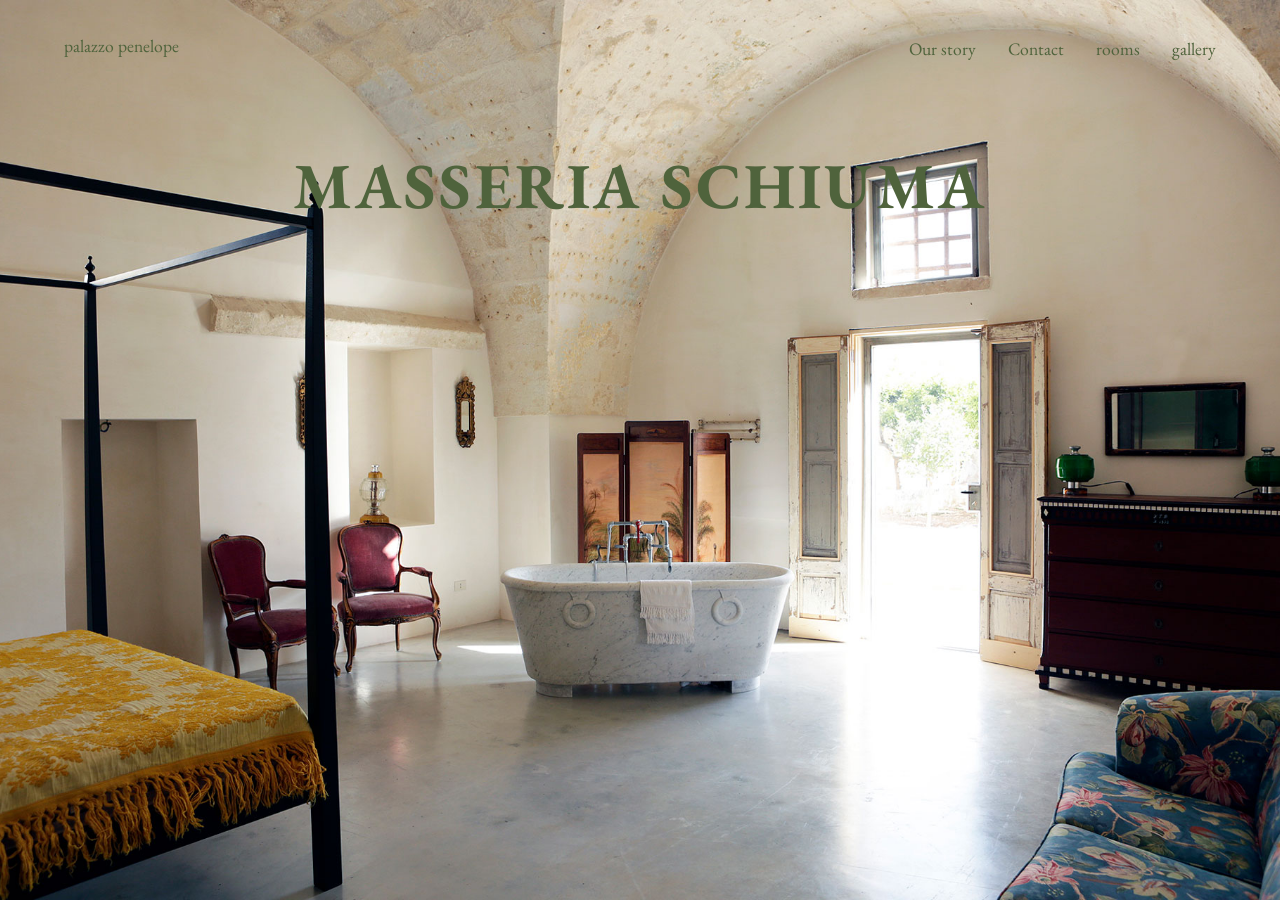
==== commit 0cbdce35: "Update viewport meta tag and add background image" ====
--- a/index.html
+++ b/index.html
@@ -59,4 +59,4 @@
     </script>
 
 </body>
-</html>+</html>
--- a/style.css
+++ b/style.css
@@ -39,8 +39,6 @@
     position: fixed;
     top: 0;
     left: 0;
-    width: 100%;
-    height: 100%;
     object-fit: cover;
     z-index: -1;
     width: 100dvw;
